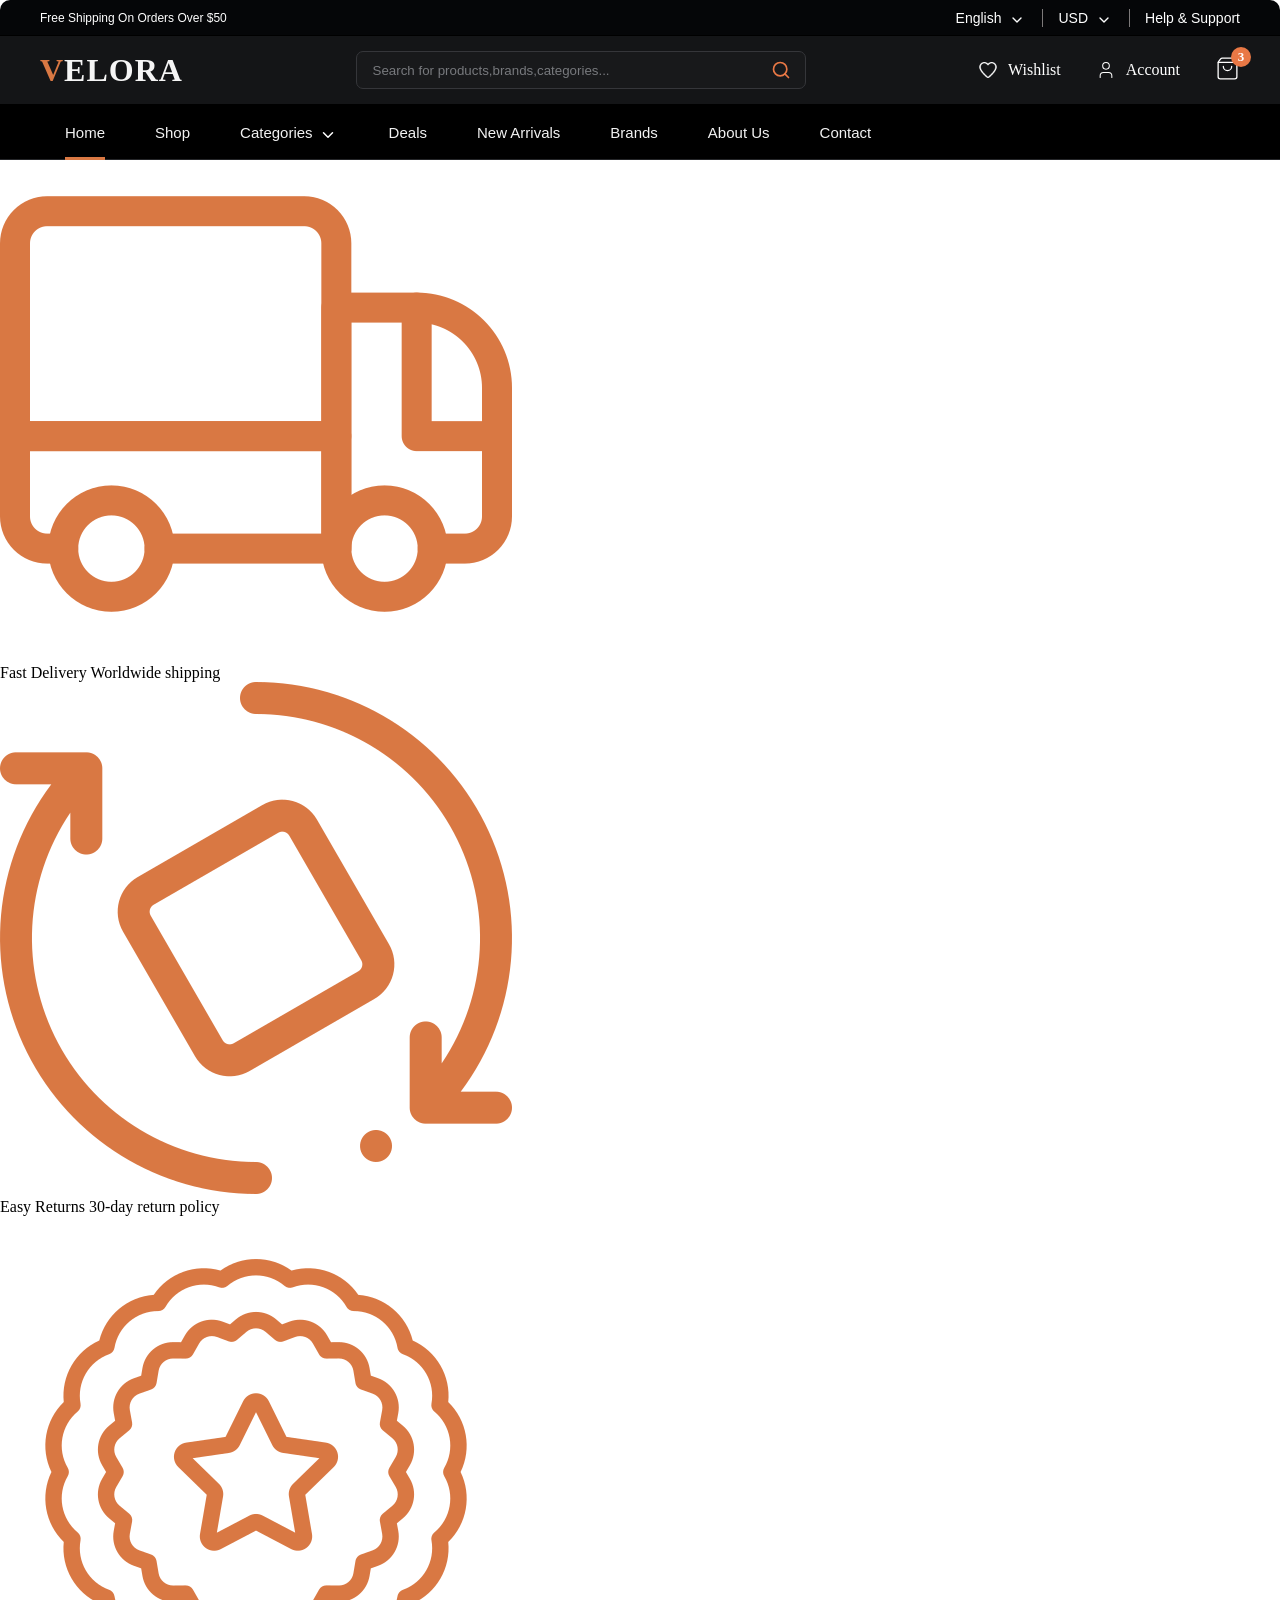
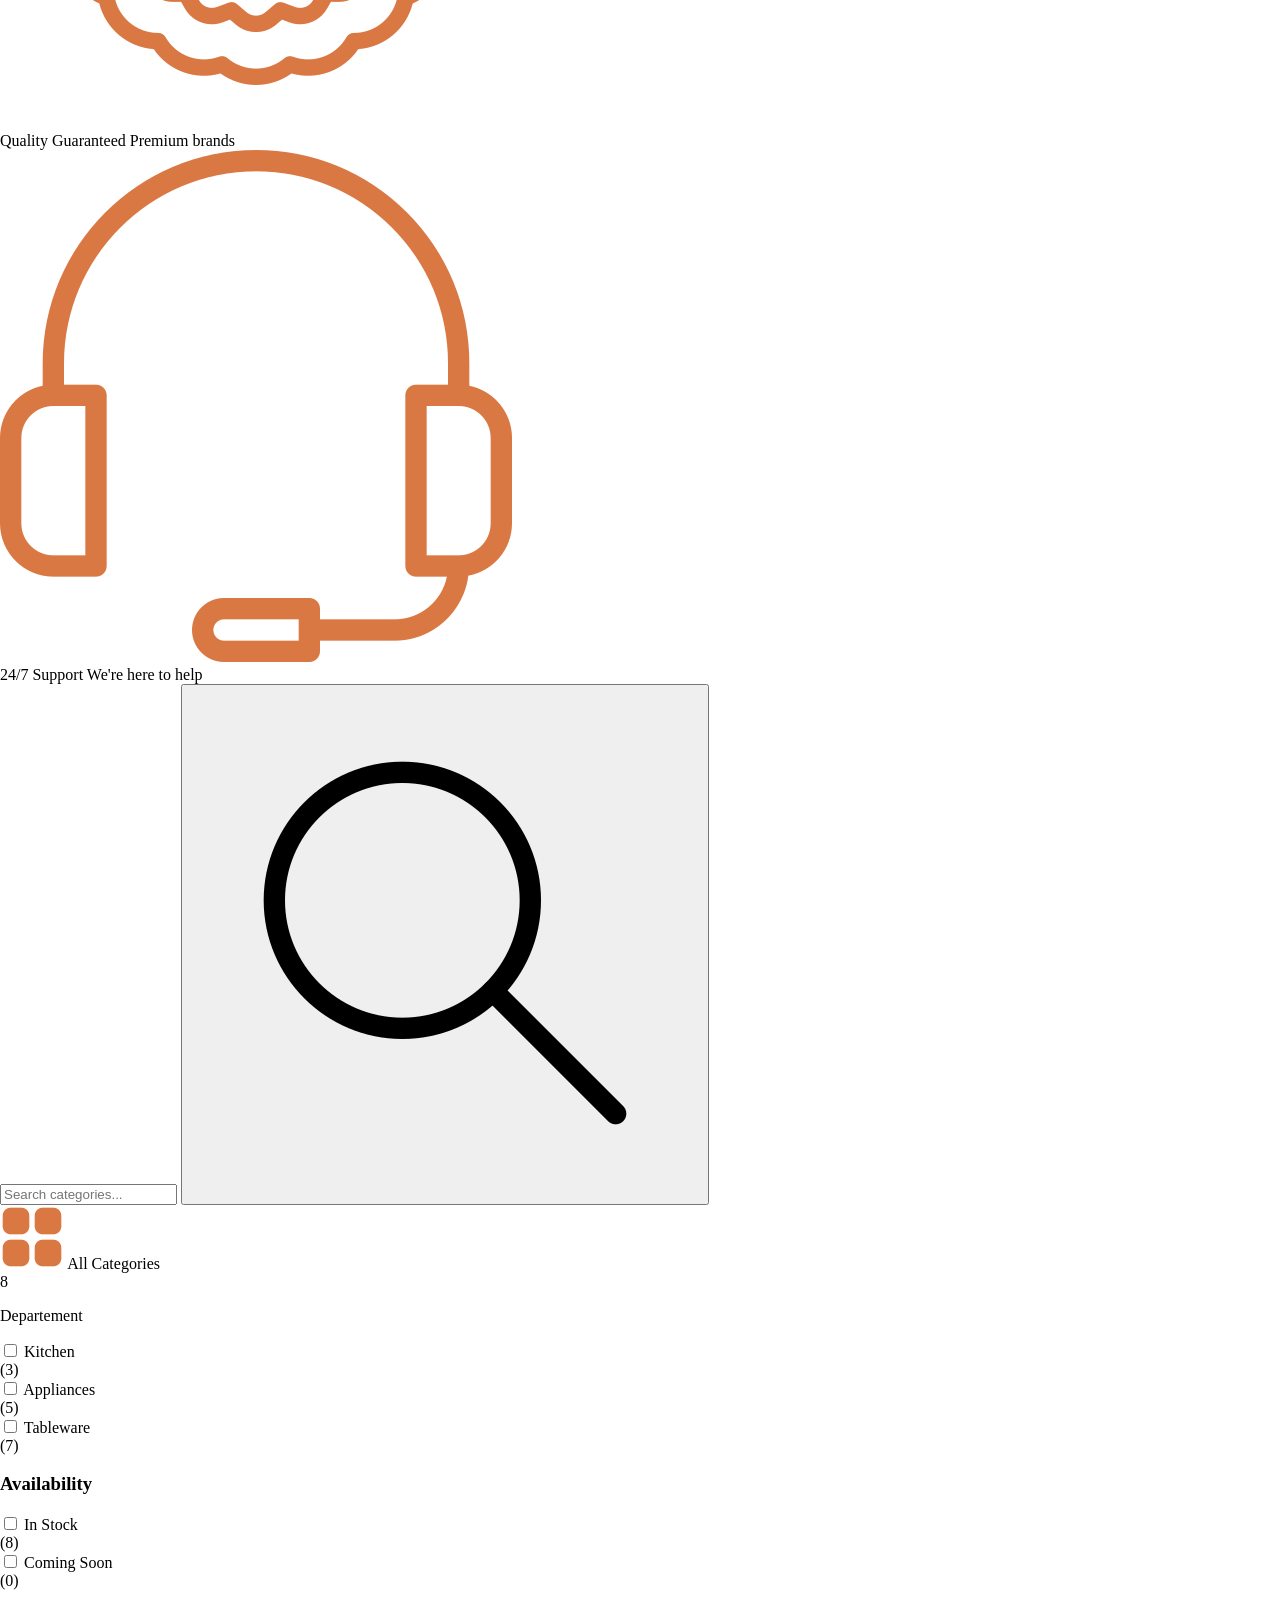
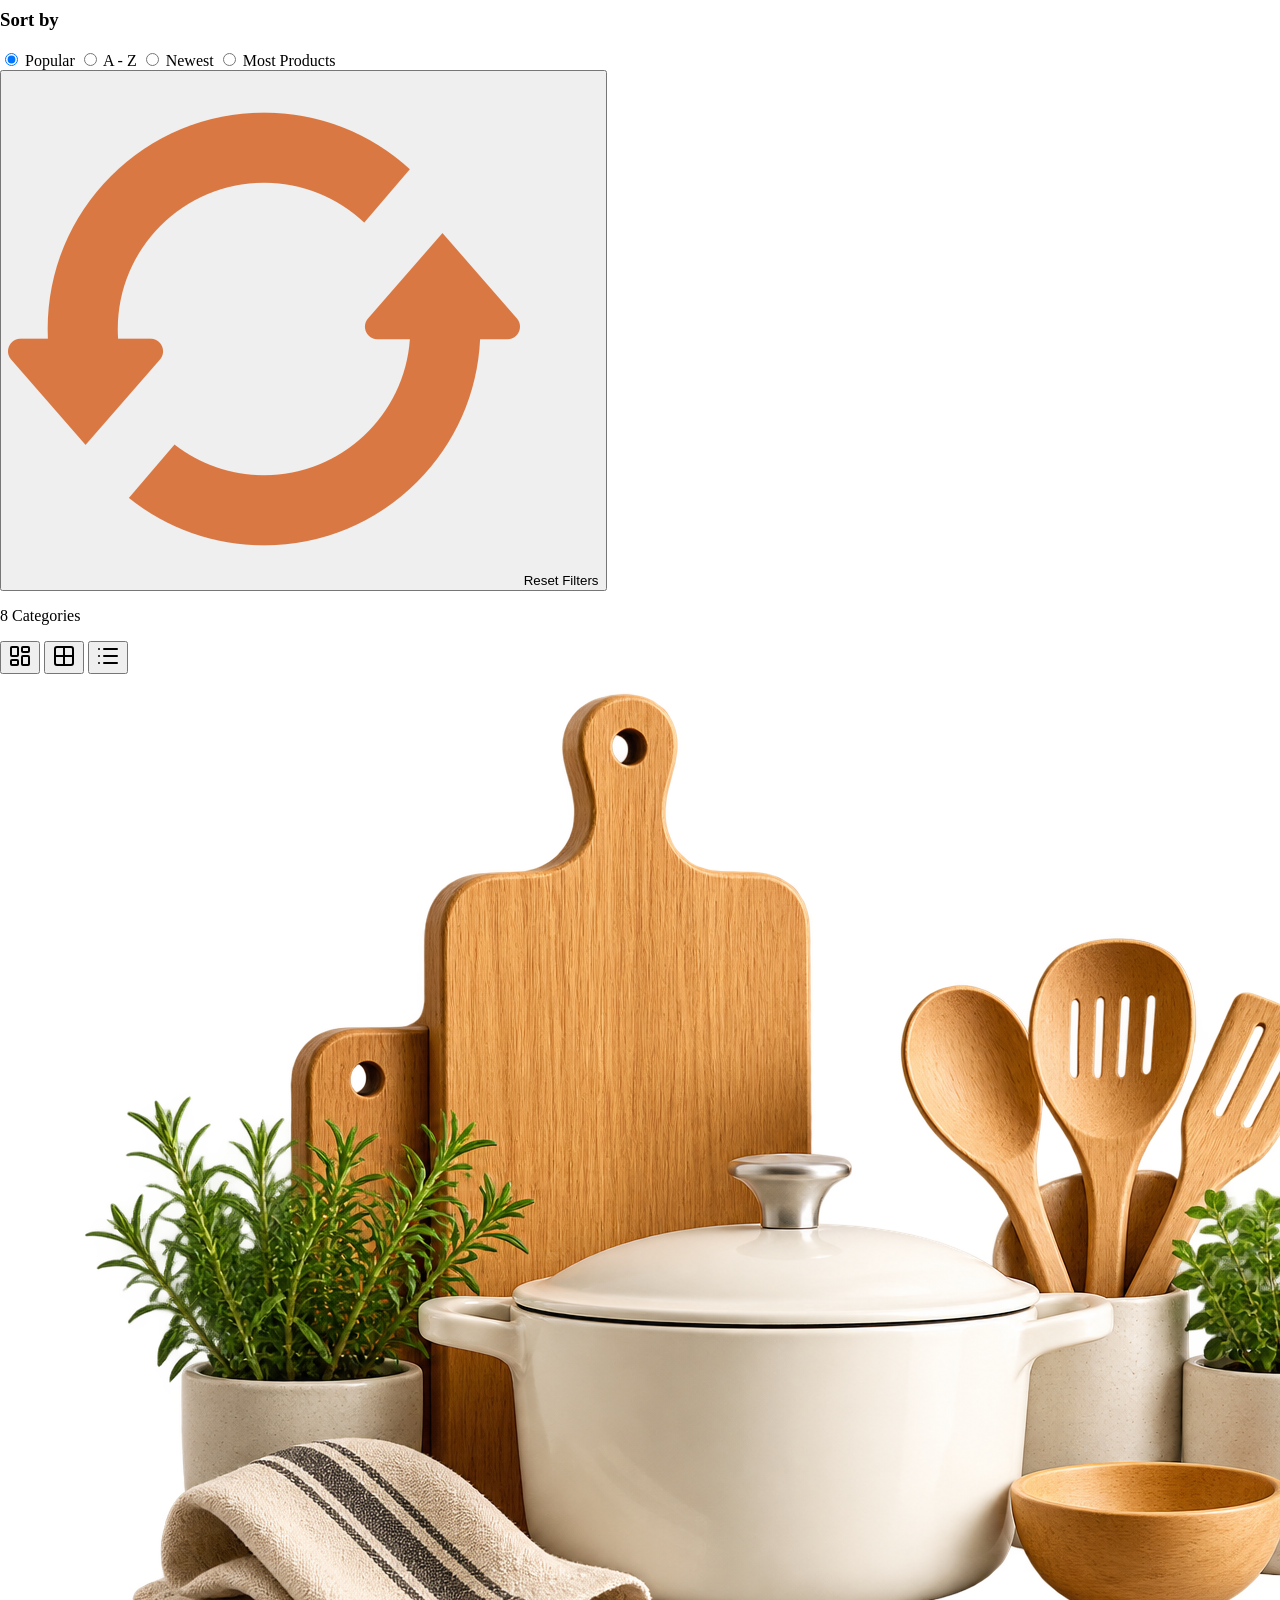
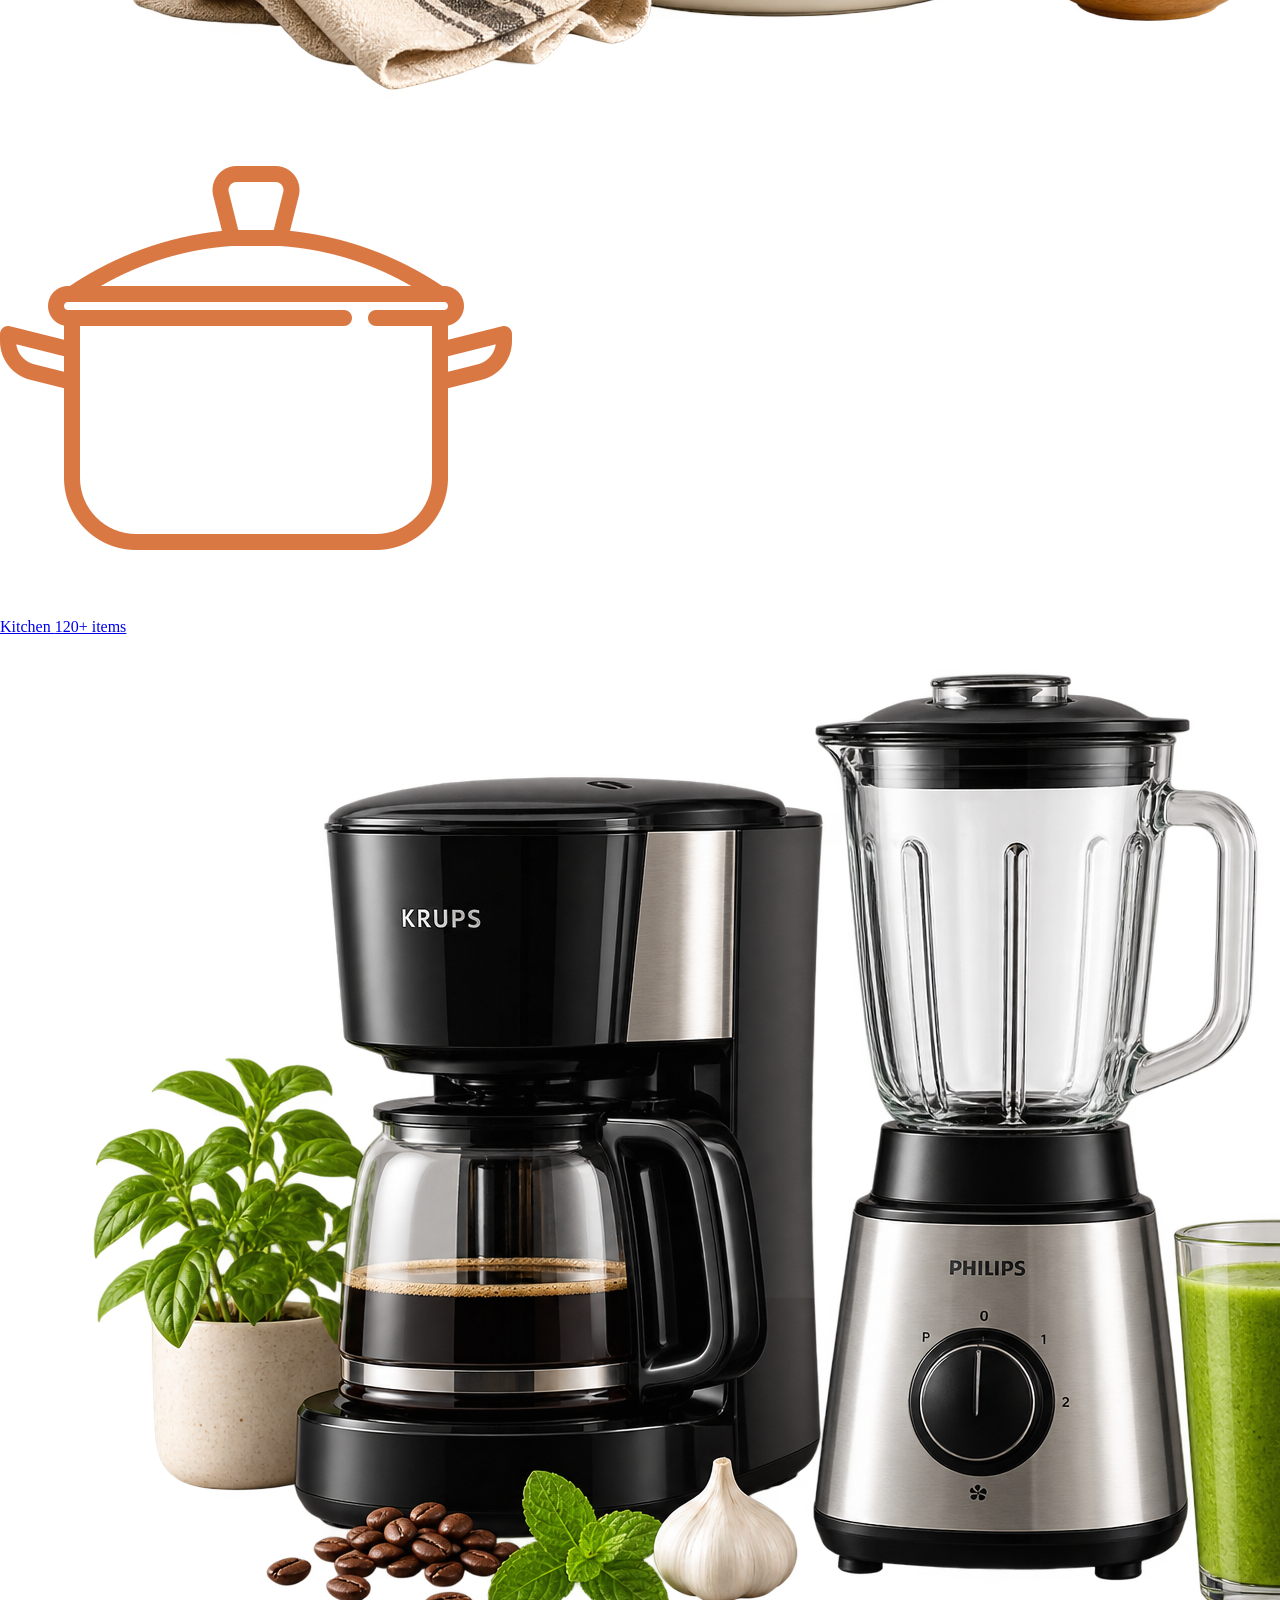
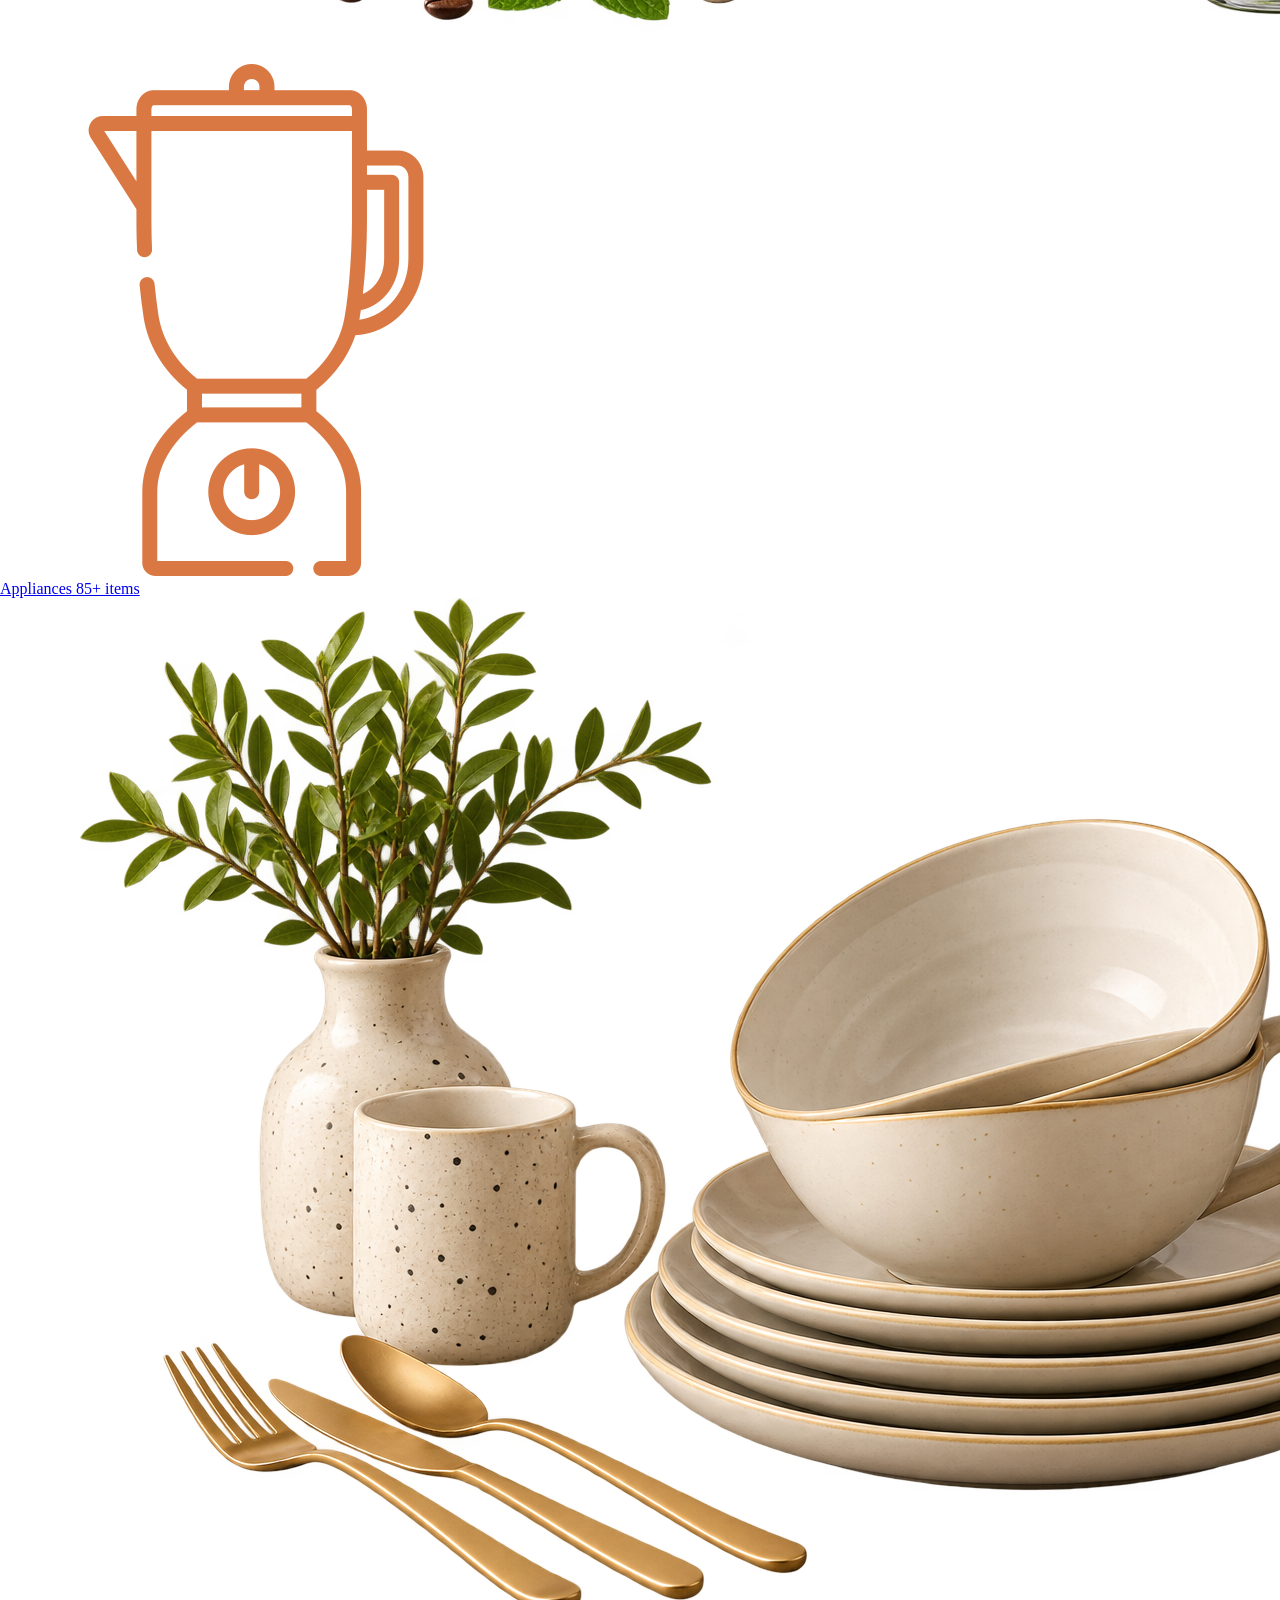
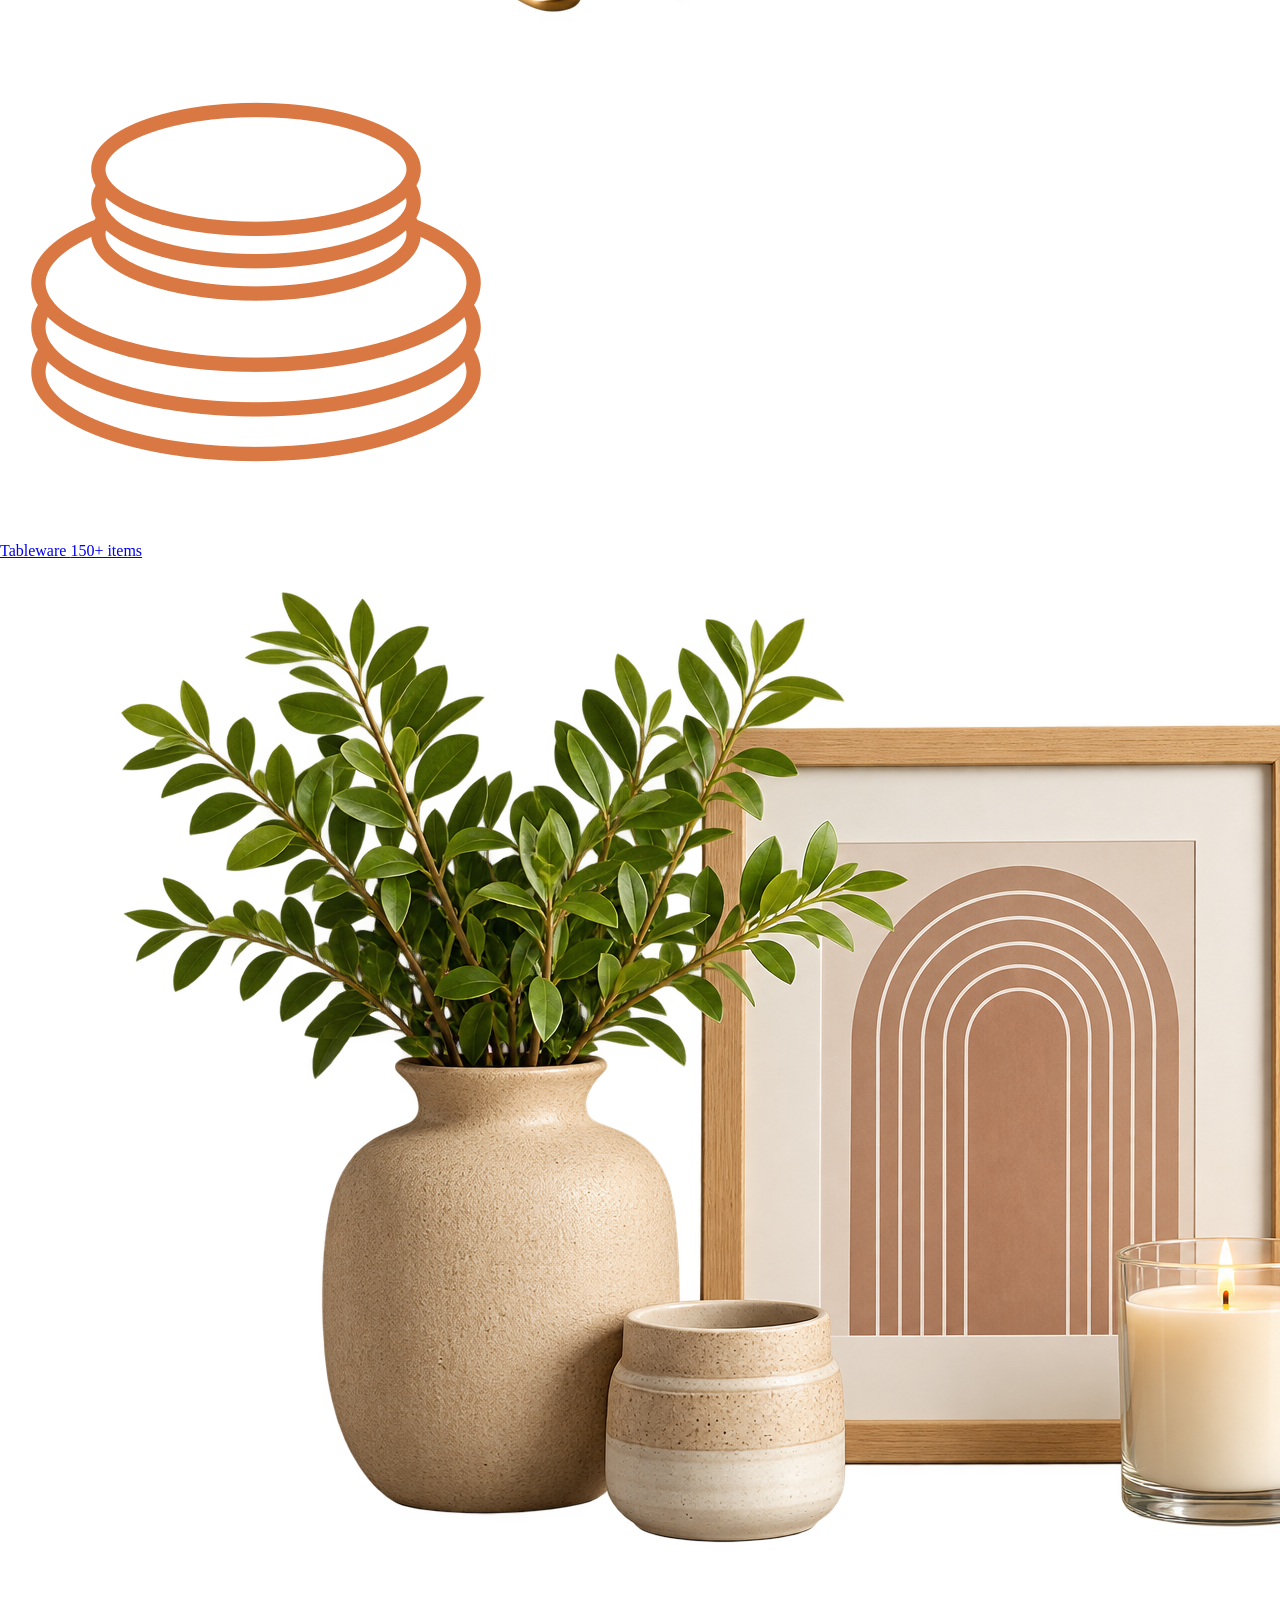
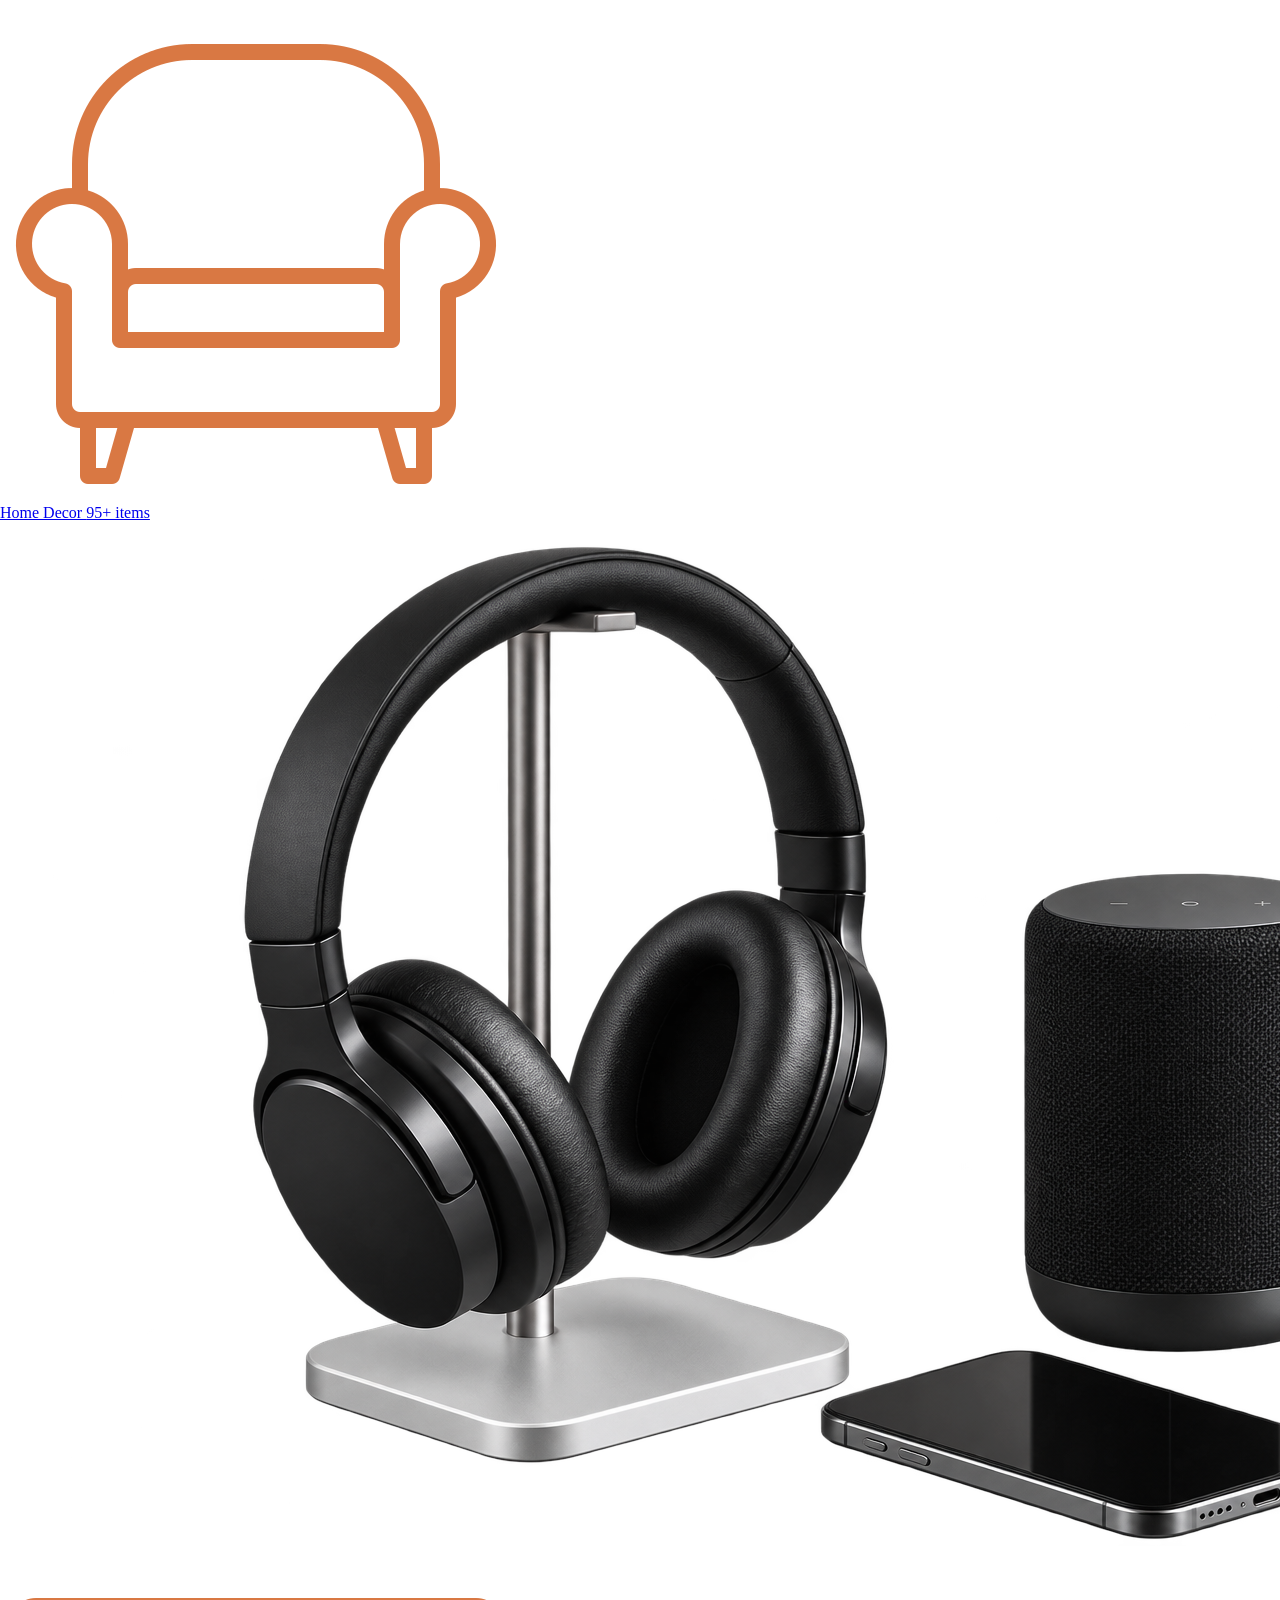
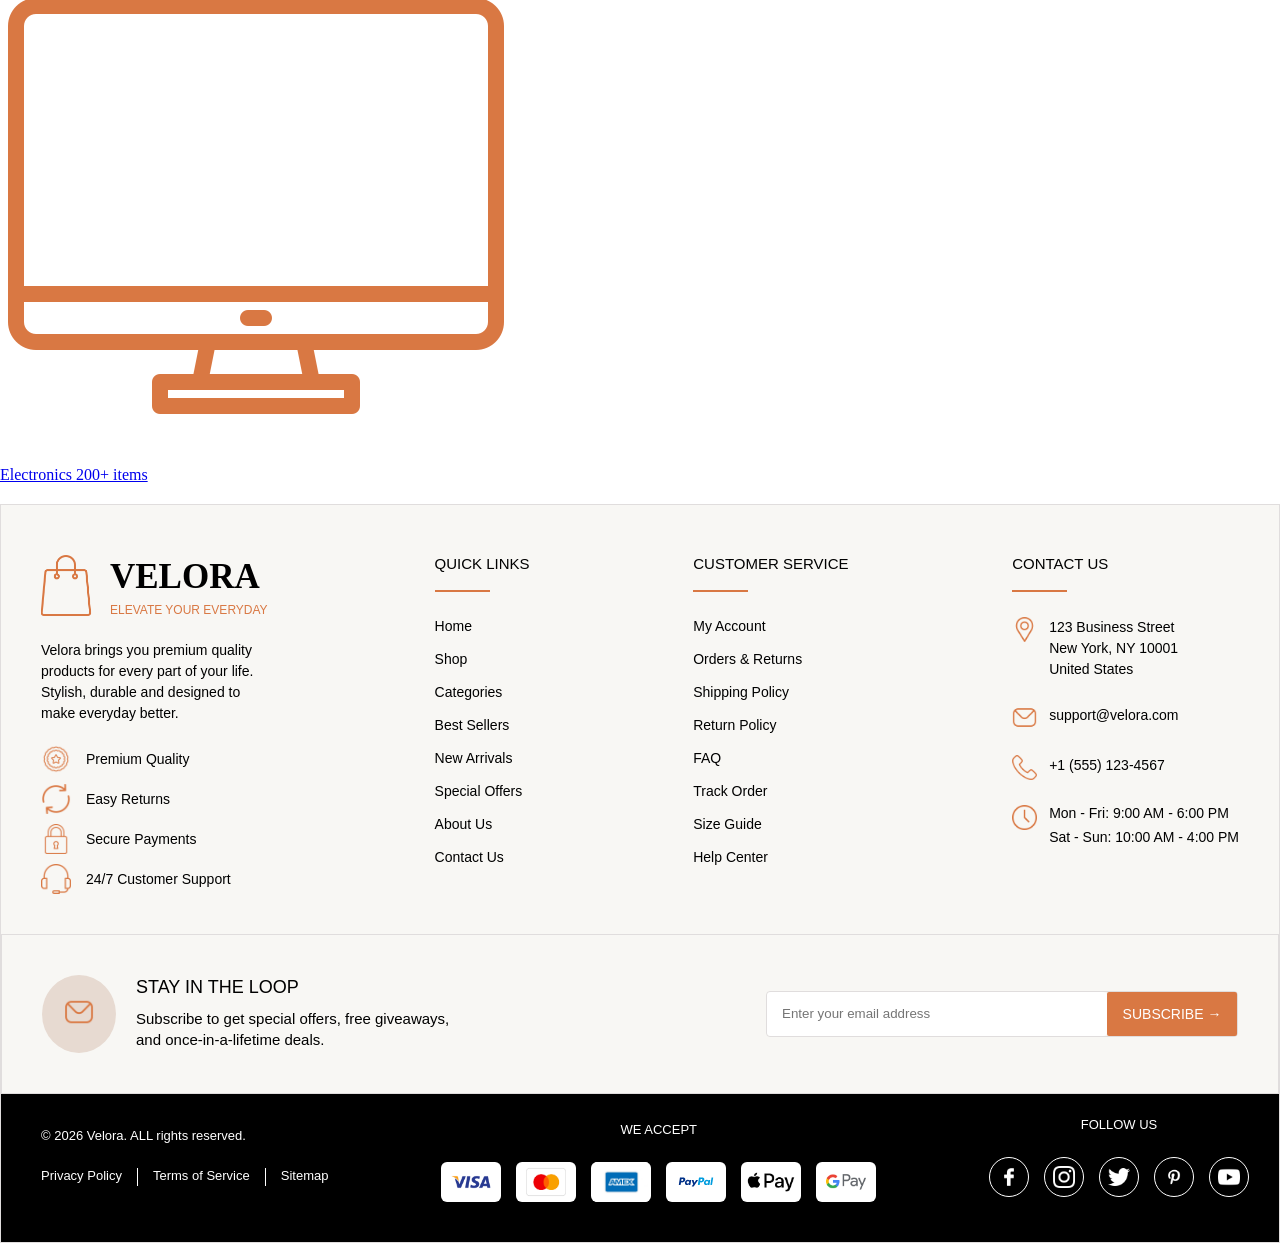
==== categories.html @ def3da14 "complete the page categories .html" ====
<!DOCTYPE html>
<html lang="en">

<head>
  <meta charset="UTF-8">
  <meta name="viewport" content="width=device-width, initial-scale=1.0">
  <meta name="description"
    content="A modern, full-stack e-commerce platform with product discovery, authentication, persistent cart, advanced search and filtering, secure checkout, responsive UI, testing, and cloud deployment.">

  <title>Velora — Full-Stack E-Commerce Platform</title>
  <link rel="stylesheet" href="styles/main.css">
  <link rel="stylesheet" href="styles/components/header.css">
  <link rel="stylesheet" href="styles/pages/categories-page/hero.css">
  <link rel="stylesheet" href="styles/pages/categories-page/categories-page.css">

  <link rel="stylesheet" href="styles/components/footer.css">

</head>

<body>

  <!-- =========================================
  ANNOUNCEMENT BAR
========================================== -->
  <div class="announcement-bar">
    <div class="bar-left">
      <p class="shipping-message">
        Free Shipping On Orders Over $50
      </p>
    </div>
    <div class="bar-right">
      <div class="bar-item language-selector">
        <span class="bar-label">
          English
        </span>
        <img src="assets/icons/chevron-down.svg" alt="" class="bar-arrow">
      </div>

      <span class="bar-separator"></span>

      <div class="bar-item currency-selector">
        <span class="bar-label">USD</span>
        <img src="assets/icons/chevron-down.svg" alt="" class="bar-arrow">
      </div>

      <span class="bar-separator"></span>

      <a href="#" class="bar-link">
        Help &amp; Support
      </a>
    </div>
  </div>

  <!-- =========================================
    HEADER
  ========================================== -->

  <header class="site-header">
    <!-- Logo -->
    <div class="header-left">
      <a href="index.html" class="site-logo">
        <span class="logo-accent">V</span>ELORA</a>
    </div>

    <!-- Search -->
    <div class="header-center">
      <form class="search-bar">
        <input type="search" class="search-input" placeholder="Search for products,brands,categories..."
          aria-label="Search products">

        <button type="submit" class="search-button" aria-label="Search">
          <img src="assets/icons/search.svg" alt="" class="search-icon">
        </button>
      </form>
    </div>

    <!-- Actions -->
    <div class="header-right">

      <!-- Wishlist -->
      <a href="#" class="header-action wishlist-action">
        <img src="assets/icons/favorite.png" alt="" class="header-action-icon">
        <span class="header-action-label">
          Wishlist
        </span>
      </a>

      <!-- Account -->
      <a href="login.html" class="header-action account-action">

        <img src="assets/icons/user.svg" alt="" class="header-action-icon">

        <span class="header-action-label">
          Account
        </span>

      </a>

      <!-- Cart -->
      <a href="cart.html" class="header-action cart-action">

        <div class="cart-icon-wrapper">

          <img src="assets/icons/shopping-bag.svg" alt="" class="header-cart-icon">

          <div class="cart-badge">
            <span class="cart-quantity">3</span>
          </div>

        </div>
        <!--
          <span class="header-action-label">
            Cart
          </span>
          -->

      </a>

    </div>

  </header>
  <!-- =========================================
    NAVIGATION
    ========================================== -->
  <nav class="main-navigation" aria-label="Main navigation">
    <ul class="navigation-list">
      <li class="navigation-item">
        <a href="index.html" class="navigation-link active">Home</a>
      </li>
      <li class="navigation-item">
        <a href="shop.html" class="navigation-link">Shop</a>
      </li>
      <li class="navigation-item">
        <a href="categories.html" class="navigation-link navigation-link-dropdown">
          Categories
          <img src="assets/icons/chevron-down.svg" alt="" class="navigation-arrow">
        </a>
      </li>
      <li class="navigation-item">
        <a href="deals.html" class="navigation-link">Deals</a>
      </li>
      <li class="navigation-item">
        <a href="new-arrivals.html" class="navigation-link">New Arrivals</a>
      </li>
      <li class="navigation-item">
        <a href="brands.html" class="navigation-link">Brands</a>
      </li>
      <li class="navigation-item">
        <a href="about.html" class="navigation-link">About Us</a>
      </li>
      <li class="navigation-item">
        <a href="contact.html" class="navigation-link">Contact
        </a>
      </li>
    </ul>
  </nav>

  <main>
    <section id="hero">
      <div class="hero-container">
        <div class="hero-content">
          <h2 class="hero-breadcrumb">Home&nbsp;&nbsp;&nbsp;>&nbsp;&nbsp;&nbsp;Categories</h2>
          <h1 class="hero-title">ALL Categories</h1>
          <p class="hero-description">Explore our wide range of categories and find exactly what you need.</p>
        </div>
        <div class="hero-highlights">

          <div class="hero-highlight">
            <img src="assets/icons/delivery-truck.png" class="hero-highlight-icon" alt="">
            <div class="hero-highlight-content">
              <span class="hero-highlight-title">Fast Delivery</span>
              <span class="hero-highlight-text">Worldwide shipping</span>
            </div>
          </div>

          <div class="hero-highlight">
            <img src="assets/icons/rotate.png" class="hero-highlight-icon" alt="">
            <div class="hero-highlight-content">
              <span class="hero-highlight-title">Easy Returns</span>
              <span class="hero-highlight-text">30-day return policy</span>
            </div>
          </div>

          <div class="hero-highlight">
            <img src="assets/icons/premium-quality.png" class="hero-highlight-icon" alt="">
            <div class="hero-highlight-content">
              <span class="hero-highlight-title">Quality Guaranteed</span>
              <span class="hero-highlight-text">Premium brands</span>
            </div>
          </div>

          <div class="hero-highlight">
            <img src="assets/icons/headset.png" class="hero-highlight-icon" alt="">
            <div class="hero-highlight-content">
              <span class="hero-highlight-title">
                24/7 Support
              </span>
              <span class="hero-highlight-text">
                We're here to help
              </span>
            </div>
          </div>
        </div>

      </div>
    </section>

    <section id="categories">
      <div class="categories-container">

        <!-- Categories Sidebar -->
        <aside class="categories-sidebar">
          <!-- Search and Department Filters -->
          <div class="sidebar-filter-group">
            <div class="sidebar-search2">
              <form class="search-bar2">
                <input type="search" class="search-input2" placeholder="Search categories..."
                  aria-label="Search categories">

                <button type="submit" class="search-button2" aria-label="Search">
                  <img src="assets/icons/search.png" alt="" class="search-icon2">
                </button>
              </form>
            </div>

            <!-- All Categories -->
            <div class="all-categories-header">
              <div class="all-categories-description">
                <img src="assets/icons/layout-grid.png" alt="" class="all-categories-icon">
                <span class="all-categories-title">
                  All Categories
                </span>
              </div>
              <span class="all-categories-count">
                8
              </span>

            </div>

            <!-- Department Filter -->
            <div class="department-filter">
              <p class="filter-title">Departement</p>
              <div class="filter-options">
                <label class="filter-option">
                  <div class="filter-option-content">
                    <input type="checkbox" name="departement" value="kitchen" class="filter-checkbox">
                    <span class="filter-option-label">
                      Kitchen
                    </span>
                  </div>
                  <span class="filter-option-count">(3)</span>
                </label>

                <label class="filter-option">
                  <div class="filter-option-content">
                    <input type="checkbox" name="departement" value="appliances" class="filter-checkbox">
                    <span class="filter-option-label">
                      Appliances
                    </span>
                  </div>
                  <span class="filter-option-count">
                    (5)
                  </span>
                </label>

                <label class="filter-option">
                  <div class="filter-option-content">
                    <input type="checkbox" name="departement" value="tableware" class="filter-checkbox">
                    <span class="filter-option-label">
                      Tableware
                    </span>
                  </div>
                  <span class="filter-option-count">
                    (7)
                  </span>
                </label>
              </div>

            </div>
          </div>
          <!-- Availability Filter -->
          <div class="availability-filter">
            <h3 class="filter-title">Availability</h3>
            <div class="filter-options">

              <label class="filter-option">
                <div class="filter-option-content">
                  <input type="checkbox" name="availability" value="in-stock" class="filter-checkbox">
                  <span class="filter-option-label">In Stock</span>
                </div>
                <span class="filter-option-count">(8)</span>
              </label>

              <label class="filter-option">
                <div class="filter-option-content">
                  <input type="checkbox" name="availability" value="coming soon" class="filter-checkbox">
                  <span class="filter-option-label">
                    Coming Soon
                  </span>
                </div>
                <span class="filter-option-count">(0)</span>
              </label>
            </div>
          </div>

          <!-- Sorting Filter -->
          <div class="sorting-filter">
            <h3 class="filter-title">Sort by</h3>
            <div class="sort-options">

              <label class="sort-option">
                <input type="radio" name="sort" value="popular" class="sort-radio" checked>
                <span class="sort-option-label">
                  Popular
                </span>
              </label>

              <label class="sort-option">
                <input type="radio" name="sort" value="newest" class="sort-radio">
                <span class="sort-option-label">A - Z</span>
              </label>

              <label class="sort-option">
                <input type="radio" name="sort" value="price-low" class="sort-radio">
                <span class="sort-option-label">
                  Newest
                </span>
              </label>

              <label class="sort-option">
                <input type="radio" name="sort" value="price-high" class="sort-radio">
                <span class="sort-option-label">
                  Most Products
                </span>
              </label>
            </div>

            <!-- Reset Filters -->
            <button type="button" class="reset-filters-button">
              <img src="assets/icons/refresh-2.png" alt="" class="reset-filters-icon">
              <span class="reset-filters-text">
                Reset Filters
              </span>

            </button>

          </div>
        </aside>

        <!-- Categories Main Content -->
        <div class="categories-content-wrapper">
          <div class="categories-toolbar">
            <p class="categories-results-count">8 Categories</p>
            <div class="categories-view-switcher">
              <button type="button" class="categories-view-button view-compact" data-view="compact"
                aria-label="Compact view" aria-pressed="false">
                <img src="assets/icons/layout-dashboard.svg" alt="" class="categories-view-icon">
              </button>
              <button type="button" class="categories-view-button view-grid is-active" data-view="grid"
                aria-label="Grid view" aria-pressed="true">
                <img src="assets/icons/grid.svg" alt="" class="categories-view-icon">
              </button>
              <button type="button" class="categories-view-button view-list" data-view="list" aria-label="List view"
                aria-pressed="false">
                <img src="assets/icons/list.svg" alt="" class="categories-view-icon">
              </button>
            </div>
          </div>
          <main class="categories-main-content">

            <a href="shop.html?category=kitchen" class="category-page-card js-category-card">
              <div class="category-page-img">
                <img src="assets/images/categories/kitchen.png" alt="Kitchen products" class="category-page-image">
              </div>
              <div class="category-page-details">
                <div class="category-page-icon-wrapper">
                  <img src="assets/icons/pot.png" alt="" class="category-page-icon">
                </div>
                <div class="category-page-info">
                  <span class="category-page-name">
                    Kitchen
                  </span>
                  <span class="category-page-count">
                    120+ items
                  </span>
                </div>
              </div>
            </a>

            <a href="shop.html?category=appliances" class="category-page-card js-category-card">
              <div class="category-page-img">
                <img src="assets/images/categories/appliances.png" alt="Appliances products"
                  class="category-page-image">
              </div>
              <div class="category-page-details">
                <div class="category-page-icon-wrapper">
                  <img src="assets/icons/mixer-blender.png" alt="" class="category-page-icon">
                </div>
                <div class="category-page-info">
                  <span class="category-page-name">
                    Appliances
                  </span>
                  <span class="category-page-count">85+ items</span>
                </div>
              </div>
            </a>

            <a href="shop.html?category=tableware" class="category-page-card js-category-card">
              <div class="category-page-img">
                <img src="assets/images/categories/tableware.png" alt="Tableware products" class="category-page-image">
              </div>
              <div class="category-page-details">
                <div class="category-page-icon-wrapper">
                  <img src="assets/icons/tableware-set.png" alt="" class="category-page-icon">
                </div>
                <div class="category-page-info">
                  <span class="category-page-name">
                    Tableware
                  </span>
                  <span class="category-page-count">150+ items</span>
                </div>
              </div>
            </a>

            <a href="shop.html?category=home-decor" class="category-page-card js-category-card">
              <div class="category-page-img">
                <img src="assets/images/categories/home decor.png" alt="Home Decor products"
                  class="category-page-image">
              </div>
              <div class="category-page-details">
                <div class="category-page-icon-wrapper">
                  <img src="assets/icons/armchair.png" alt="" class="category-page-icon">
                </div>
                <div class="category-page-info">
                  <span class="category-page-name">
                    Home Decor
                  </span>
                  <span class="category-page-count">95+ items</span>
                </div>
              </div>
            </a>

            <a href="shop.html?category=electronics" class="category-page-card js-category-card">
              <div class="category-page-img">
                <img src="assets/images/categories/electronics.png" alt="Electronics products"
                  class="category-page-image">
              </div>
              <div class="category-page-details">
                <div class="category-page-icon-wrapper">
                  <img src="assets/icons/monitor.png" alt="" class="category-page-icon">
                </div>
                <div class="category-page-info">
                  <span class="category-page-name">
                    Electronics
                  </span>
                  <span class="category-page-count">200+ items</span>
                </div>
              </div>
            </a>
          </main>
        </div>

      </div>


    </section>
  </main>

  <footer id="site-footer">
    <div class="footer-container">
      <div class="footer-main">

        <div class="footer-brand">
          <div class="brand-header">
            <img src="assets/icons/shopping-bag.png" alt="" class="brand-icon">
            <div class="brand-info">
              <a href="index.html" class="brand-logo">VELORA</a>
              <span class="brand-tagline">ELEVATE YOUR EVERYDAY</span>
            </div>
          </div>
          <p class="brand-description">
            Velora brings you premium quality products for every part of your life. Stylish, durable and designed to
            make everyday better.
          </p>
          <div class="footer-benefits">
            <div class="footer-benefit">
              <img src="assets/icons/premium-quality.png" alt="" class="footer-benefit-icon">
              <span class="footer-benefit-name">Premium Quality</span>
            </div>
            <div class="footer-benefit">
              <img src="assets/icons/refresh.png" alt="" class="footer-benefit-icon">
              <span class="footer-benefit-name">Easy Returns</span>
            </div>
            <div class="footer-benefit">
              <img src="assets/icons/unlock.png" alt="" class="footer-benefit-icon">
              <span class="footer-benefit-name">Secure Payments</span>
            </div>
            <div class="footer-benefit">
              <img src="assets/icons/headset.png" alt="" class="footer-benefit-icon">
              <span class="footer-benefit-name">24/7 Customer Support</span>
            </div>
          </div>

        </div>

        <div class="quick-links">
          <h3 class="footer-column-title">QUICK LINKS</h3>
          <ul class="footer-link-list">

            <li class="footer-link-item">
              <a href="index.html" class="footer-link">Home</a>
            </li>

            <li class="footer-link-item">
              <a href="shop.html" class="footer-link">Shop</a>
            </li>

            <li class="footer-link-item">
              <a href="" class="footer-link">Categories</a>
            </li>

            <li class="footer-link-item">
              <a href="" class="footer-link">Best Sellers</a>
            </li>

            <li class="footer-link-item">
              <a href="" class="footer-link">New Arrivals</a>
            </li>

            <li class="footer-link-item">
              <a href="" class="footer-link">Special Offers</a>
            </li>

            <li class="footer-link-item">
              <a href="" class="footer-link">About Us</a>
            </li>

            <li class="footer-link-item">
              <a href="" class="footer-link">Contact Us</a>
            </li>
          </ul>
        </div>

        <div class="customer-links">
          <h3 class="footer-column-title">CUSTOMER SERVICE</h3>
          <ul class="footer-link-list">
            <li class="footer-link-item">
              <a href="" class="footer-link">My Account</a>
            </li>
            <li class="footer-link-item">
              <a href="" class="footer-link">Orders & Returns</a>
            </li>
            <li class="footer-link-item">
              <a href="" class="footer-link">Shipping Policy</a>
            </li>
            <li class="footer-link-item">
              <a href="" class="footer-link">
                Return Policy
              </a>
            </li>
            <li class="footer-link-item">
              <a href="" class="footer-link">FAQ</a>
            </li>
            <li class="footer-link-item">
              <a href="" class="footer-link">Track Order</a>
            </li>
            <li class="footer-link-item">
              <a href="" class="footer-link">Size Guide</a>
            </li>
            <li class="footer-link-item">
              <a href="" class="footer-link">Help Center</a>
            </li>
          </ul>

        </div>

        <div class="footer-contact">

          <h3 class="footer-column-title">CONTACT US</h3>

          <div class="contact-item">
            <img src="assets/icons/placeholder.png" alt="Location" class=" contact-icon">
            <span class="contact-content">123 Business Street New York, NY 10001 United States</span>
          </div>

          <div class="contact-item">
            <img src="assets/icons/mail.png" alt="Email" class="contact-icon">
            <span class="contact-content">support@velora.com</span>
          </div>

          <div class="contact-item">
            <img src="assets/icons/telephone.png" alt="Phone" class="contact-icon">
            <span class="contact-content">+1 (555) 123-4567</span>
          </div>

          <div class="contact-item">
            <img src="assets/icons/clock.png" alt="Business hours" class="contact-icon">
            <div class="contact-hours">
              <span class="weekday-hours">
                Mon - Fri: 9:00 AM - 6:00 PM
              </span>
              <span class="weekend-hours">
                Sat - Sun: 10:00 AM - 4:00 PM
              </span>
            </div>

          </div>
        </div>

      </div>

      <div class="footer-newsletter">
        <div class="newsletter-content">
          <div class="newsletter-icon-wrapper">
            <img src="assets/icons/mail.png" alt="" class="newsletter-icon">
          </div>
          <div class="newsletter-text">
            <h3 class="newsletter-title">
              STAY IN THE LOOP
            </h3>
            <p class="newsletter-description">
              Subscribe to get special offers, free giveaways, and once-in-a-lifetime deals.
            </p>
          </div>
        </div>
        <div class="newsletter-form">
          <form class="email-bar">
            <input type="email" class="email-input" placeholder="Enter your email address" aria-label="email">

            <button type="submit" class="subscribe-button" aria-label="Subscribe">
              SUBSCRIBE →
            </button>
          </form>
        </div>
      </div>

      <div class="footer-bottom">

        <div class="footer-legal">
          <div class="copyright">
            © 2026 Velora. ALL rights reserved.
          </div>
          <div class="footer-legal-links">
            <a href="" class="footer-legal-link">
              Privacy Policy</a>
            <span class="link-separator"></span>
            <a href="" class="footer-legal-link">
              Terms of Service</a>
            <span class="link-separator"></span>
            <a href="" class="footer-legal-link">
              Sitemap
            </a>
          </div>
        </div>

        <div class="footer-payments">
          <h3 class="footer-payment-title">
            WE ACCEPT
          </h3>
          <div class="payment-methods">

            <img src="assets/logo/payment-method-logos/Visa.png" alt="Visa" class="payment-icon">

            <img src="assets/logo/payment-method-logos/Mastercard.png" alt="Mastercard" class="payment-icon">


            <img src="assets/logo/payment-method-logos/American-Express.jpg" alt="American Express"
              class="payment-icon">

            <img src="assets/logo/payment-method-logos/PayPal.svg" alt="PayPal" class="payment-icon">

            <img src="assets/logo/payment-method-logos/Apple-Pay.png" alt="Apple Pay" class="payment-icon">

            <img src="assets/logo/payment-method-logos/Google-Pay.webp" alt="Google Pay" class="payment-icon">
          </div>
        </div>


        <div class="footer-social">
          <h3 class="footer-social-title">
            FOLLOW US
          </h3>
          <div class="social-links">
            <a href="" class="social-link">
              <img src="assets/icons/facebook.png" alt="Facebook" class="social-icon">
            </a>
            <a href="" class="social-link">
              <img src="assets/icons/instagram.png" alt="Instagram" class="social-icon">
            </a>
            <a href="" class="social-link">
              <img src="assets/icons/twitter.png" alt="Twitter" class="social-icon">
            </a>
            <a href="" class="social-link">
              <img src="assets/icons/pinterest.png" alt="Pinterest" class="social-icon">
            </a>
            <a href="" class="social-link">
              <img src="assets/icons/youtube.png" alt="YouTube" class="social-icon">
            </a>
          </div>
        </div>

      </div>

    </div>

  </footer>

</body>

</html>
---- styles/main.css ----
/* Supprime les marges et paddings par défaut */
*,
*::before,
*::after {
  box-sizing: border-box;
}

/* Empêche le défilement horizontal */

html,
body {
  overflow-x: hidden;
  min-height: 100%;
  margin: 0;
}

body {
  min-height: 100vh;
  display: flex;
  flex-direction: column;
}

main {
  flex: 1;
}

footer {
  margin-top: auto;
}
---- styles/components/header.css ----
/* =========================================================
   ANNOUNCEMENT BAR
   ========================================================= */
.announcement-bar {
  position: fixed;
  top: 0;
  left: 0;
  right: 0;
  width: 100%;
  height: 35px;
  background-color: #050608;
  display: flex;
  align-items: center;
  justify-content: space-between;
  padding: 0 40px;
  box-sizing: border-box;
  border-top-left-radius: 10px;
  border-top-right-radius: 10px;
  z-index: 11;
}

/* -------------------------
   Left side
   ------------------------- */
.bar-left {
  padding-left: 0px;
}

.shipping-message {
  font-size: 12px;
  font-family: "Inter",
    sans-serif;
  font-weight: 100;
  color: white;
}


/* -------------------------
   Right side
   ------------------------- */

.bar-right {
  display: flex;
  align-items: center;
  gap: 15px;
}

/* -------------------------
   Language / Currency items
   ------------------------- */

.bar-item {
  display: flex;
  align-items: center;
  justify-content: center;
  gap: 6px;
  cursor: pointer;
}

.bar-label {
  font-size: 14px;
  font-family: "Inter",
    sans-serif;
  font-weight: 100;
  color: white;
}

/* -------------------------
   Dropdown arrow
   ------------------------- */

.bar-arrow {
  height: 20px;
  width: 20px;
  padding-top: 4px;
}

/* -------------------------
   Separators
   ------------------------- */

.bar-separator {
  height: 18px;
  width: 1px;
  background-color: rgb(124, 121, 121);
}

/* -------------------------
   Help & Support
   ------------------------- */

.bar-link {
  font-size: 14px;
  font-family: "Inter",
    sans-serif;
  font-weight: 100;
  color: white;
  text-decoration: none;
  cursor: pointer;
}

/* =========================================================
   MAIN HEADER
   ========================================================= */

.site-header {

  position: fixed;
  top: 35px;
  left: 0;
  right: 0;
  width: 100%;
  display: flex;
  align-items: center;
  justify-content: space-between;
  background-color: #141517;
  height: 70px;
  padding: 0 40px;
  box-sizing: border-box;
  border-top: 1px solid black;
  border-bottom: 1px solid black;
  z-index: 11;
}


/* -------------------------
   Logo container
   ------------------------- */

.header-left {
  padding-left: 0px;
}

/* -------------------------
   Velora logo
   ------------------------- */

.site-logo {
  font-family: "Playfair Display", Georgia, serif;
  font-size: 32px;
  font-weight: 600;
  color: #F5F5F5;
  text-decoration: none;
  letter-spacing: 1px;
  cursor: pointer;
}

/* Accent color used for V */
.logo-accent {
  color: #D97843;
}


/* =========================================================
   SEARCH BAR
   ========================================================= */
.header-center {
  /* Search bar container */
}

.search-bar {
  display: flex;
  align-items: center;
  width: 450px;
  height: 38px;
  background-color: #18191B;
  border: 1px solid #35363A;
  border-radius: 7px;
  overflow: hidden;
}

/* -------------------------
   Search input
   ------------------------- */

.search-input {
  flex: 1;
  border: none;
  outline: none;
  padding: 0px 16px;
  color: #F5F5F5;
  background: transparent;
}

.search-input::placeholder {
  color: #77797D;
}

/* -------------------------
   Search button
   ------------------------- */

.search-button {
  width: 48px;
  height: 30px;
  display: flex;
  align-items: center;
  justify-content: center;
  border: none;
  background: transparent;
  cursor: pointer;
}

/* -------------------------
   Search icon
   ------------------------- */

.search-icon {
  width: 20px;
  height: 20px;

}

/* =========================================================
   HEADER ACTIONS
   ========================================================= */
.header-right {
  display: flex;
  align-items: center;
  gap: 35px;
  padding-right: 0px;

}

/* -------------------------
   Individual action
   ------------------------- */
.header-action {
  display: flex;
  gap: 10px;
  align-items: center;
  justify-content: center;
  text-decoration: none;
  position: relative;
  cursor: pointer;
}

/* -------------------------
   Action icons
   ------------------------- */
.header-action-icon {
  height: 20px;
  width: 20px;
}

.header-cart-icon {
  height: 25px;
  width: 25px;
}

/* -------------------------
   Cart badge
   ------------------------- */

.cart-badge {
  display: flex;
  align-items: center;
  justify-content: center;
  min-width: 20px;
  height: 20px;
  position: absolute;
  bottom: 18px;
  left: 16px;
  background-color: #E97845;
  border: none;
  border-radius: 50%;
}

/* -------------------------
   Cart quantity
   ------------------------- */
.cart-quantity {
  color: #FFFFFF;
  font-size: 13px;
  font-weight: 700;
}

/* -------------------------
   Action labels
   ------------------------- */
.header-action-label {
  color: white;
}

/* =========================================================
   MAIN NAVIGATION
   ========================================================= */

.main-navigation {
  position: fixed;
  top: 105px;
  left: 0;
  right: 0;
  width: 100%;
  background-color: #000000;
  height: 55px;
  border-bottom: 1px solid #252629;
  z-index: 11;
}

/* -------------------------
   Navigation list
   ------------------------- */
.navigation-list {
  display: flex;
  margin: 0;
  padding: 0 65px;
  gap: 50px;
  align-items: center;
  list-style: none;

}

.navigation-item {
  display: flex;
  align-items: center;
  justify-content: center;
  cursor: pointer;
}

.navigation-link {
  font-family: "Inter",
    sans-serif;
  font-size: 15px;
  font-weight: 500;
  position: relative;
  display: flex;
  align-items: center;
  gap: 4px;
  height: 55px;
  color: #F2F2F2;
  text-decoration: none;
  transition: color 0.25s ease;
}

/* -------------------------
   Navigation hover
   ------------------------- */

.navigation-link:hover {
  color: #D97843;
}

/* -------------------------
   Active navigation link
   ------------------------- */

.navigation-link.active::after {
  content: "";
  position: absolute;
  bottom: 0;
  left: 0;
  width: 100%;
  height: 3px;
  background-color: #D97843;
}

/* -------------------------
   Navigation dropdown arrow
   ------------------------- */
.navigation-arrow {
  padding-top: 4px;
  height: 22px;
  width: 22px;
}
---- styles/components/footer.css ----
#site-footer {
  width: 100%;
  margin-top: 20px;
  background-color: #F8F7F4;

}

.footer-container {
  display: flex;
  flex-direction: column;
  border: 1px solid rgb(224, 221, 221);

}

.footer-main {
  display: flex;
  column-gap: 20px;
  justify-content: space-between;
  padding: 50px 40px 40px 40px;

}

.footer-brand {
  display: flex;
  flex-direction: column;
  row-gap: 20px;

}

.brand-header {
  display: flex;
  gap: 4px;

}


.brand-icon {
  margin: 0;
  display: flex;
  align-items: center;
  justify-content: center;
  width: 65px;
  height: 65px;
  object-fit: contain;

}

.brand-info {

  display: flex;

  flex-direction: column;

  row-gap: 6px;

  justify-content: center;

}

.brand-logo {

  text-decoration: none;
  font-family: "Playfair Display", Georgia, serif;
  font-size: 35px;
  font-weight: 700;
  color: black;

}

.brand-tagline {

  font-family: "Inter", sans-serif;
  font-size: 12px;
  font-weight: 300;
  color: #D97843;

}

.brand-description {

  margin: 0;
  width: 230px;
  font-family: "Inter", sans-serif;
  font-size: 14px;
  font-weight: 400;
  line-height: 1.5;

}

.footer-benefits {

  display: flex;

  flex-direction: column;

  row-gap: 10px;

  justify-content: start;

}

.footer-benefit {

  display: flex;
  align-items: center;
  gap: 15px;

}

.footer-benefit-icon {
  height: 30px;
  width: 30px;
  object-fit: contain;

}

.footer-benefit-name {
  display: flex;
  align-items: center;
  font-family: "Inter", sans-serif;
  font-size: 14px;
  font-weight: 400;

}

.quick-links,

.customer-links {

  display: flex;
  flex-direction: column;
  row-gap: 25px;

}

.footer-column-title {

  margin: 0;
  position: relative;
  padding-bottom: 20px;
  font-family: "Inter", sans-serif;
  font-size: 15px;
  font-weight: 500;

}

.footer-column-title::after {

  content: "";
  position: absolute;
  left: 0;
  bottom: 0;
  width: 55px;
  height: 2px;
  background-color: #D97843;

}



.footer-link-list {

  margin: 0;
  padding: 0;
  display: flex;
  flex-direction: column;
  row-gap: 15px;
  justify-content: flex-start;

}

.footer-link-item {

  list-style: none;

}

.footer-link {

  text-decoration: none;
  font-family: "Inter", sans-serif;
  font-size: 14px;
  font-weight: 400;
  color: black;
  transition: color 0.3s ease;

}

.footer-link:hover {
  color: #D97843;
}


.footer-contact {

  display: flex;
  flex-direction: column;
  row-gap: 25px;

}

.contact-items {

  display: flex;
  flex-direction: column;
  row-gap: 30px;

}

.contact-item {

  display: flex;
  align-items: flex-start;
  gap: 12px;

}

.contact-icon {

  height: 25px;
  width: 25px;

}

.contact-content {

  font-family: "Inter", sans-serif;
  font-size: 14px;
  font-weight: 400;
  line-height: 1.5;
  width: 150px;

}

.contact-hours {

  display: flex;
  flex-direction: column;
  row-gap: 8px;

}

.weekday-hours,

.weekend-hours {

  font-family: "Inter", sans-serif;
  font-size: 14px;
  font-weight: 400;

}

.footer-newsletter {

  border: 1px solid rgb(224, 221, 221);
  display: flex;
  justify-content: space-between;
  align-items: center;
  padding: 40px;

}

.newsletter-content {

  display: flex;
  align-items: center;
  justify-content: center;
  gap: 20px;

}

.newsletter-icon-wrapper {

  border-radius: 50%;
  background-color: #e7dad1;
  padding: 22px;

}

.newsletter-icon {

  height: 30px;
  width: 30px;
  object-fit: contain;

}



.newsletter-text {

  display: flex;
  flex-direction: column;
  row-gap: 10px;

}


.newsletter-title {

  margin: 0;
  font-family: "Inter", sans-serif;
  font-size: 18px;
  font-weight: 500;

}


.newsletter-description {

  margin: 0;
  width: 320px;
  font-family: "Inter", sans-serif;
  font-size: 15px;
  font-weight: 300;
  line-height: 1.4;

}



.email-bar {

  display: flex;
  border: 1px solid rgb(224, 221, 221);
  border-radius: 4px;

}

.email-input {

  display: flex;
  width: 340px;
  height: 44px;
  padding-left: 15px;
  border-radius: 4px;
  border: none;
}

.email-input:focus {
  outline: none;
}

.subscribe-button {

  display: flex;
  align-items: center;
  justify-content: center;
  font-family: "Inter", sans-serif;
  font-size: 14px;
  font-weight: 500;
  width: 130px;
  height: 44px;
  border-radius: 2px;
  border: none;
  background-color: #D97843;
  color: white;
  cursor: pointer;
  transition: background-color 0.3s ease;

}

.subscribe-button:hover {

  background-color: #de5f20;

}

.footer-bottom {

  background-color: black;
  padding: 18px 30px 40px 40px;
  display: flex;
  align-items: center;
  justify-content: space-between;
  gap: 10px;

}

.footer-legal {

  display: flex;
  flex-direction: column;
  row-gap: 25px;

}

.copyright {

  color: white;
  font-family: "Inter", sans-serif;
  font-size: 13px;
  font-weight: 400;

}

.footer-legal-links {

  display: flex;
  gap: 15px;

}

.footer-legal-link {

  color: white;
  text-decoration: none;
  font-family: "Inter", sans-serif;
  font-size: 13px;
  font-weight: 400;
  transition: color 0.3s ease;

}

.footer-legal-link:hover {
  color: #D97843;
}

.link-separator {

  height: 18px;
  width: 1px;
  background-color: white;

}

.footer-payments {

  display: flex;
  flex-direction: column;
  row-gap: 25px;

}

.footer-payment-title {
  padding-top: 10px;
}

.payment-methods {

  display: flex;
  align-items: center;
  gap: 15px;

}



.payment-icon {
  height: 40px;
  width: 60px;
  object-fit: contain;
  background-color: white;
  border-radius: 6px;
}



.footer-social {

  display: flex;
  flex-direction: column;
  row-gap: 25px;

}

.footer-social-title,
.footer-payment-title {
  display: flex;
  align-items: center;
  justify-content: center;
  margin: 0;
  font-family: "Inter", sans-serif;
  font-size: 13px;
  font-weight: 400;
  color: white;

}

.social-links {

  display: flex;
  gap: 15px;

}

.social-link {

  display: flex;
  align-items: center;
  justify-content: center;
  height: 40px;
  width: 40px;
  cursor: pointer;
  border: 1px solid white;
  border-radius: 50%;
  transition: transform 0.3s ease;

}

.social-link:hover {
  transform: translateY(-3px);
}

.social-icon {

  height: 22px;
  width: 22px;

}
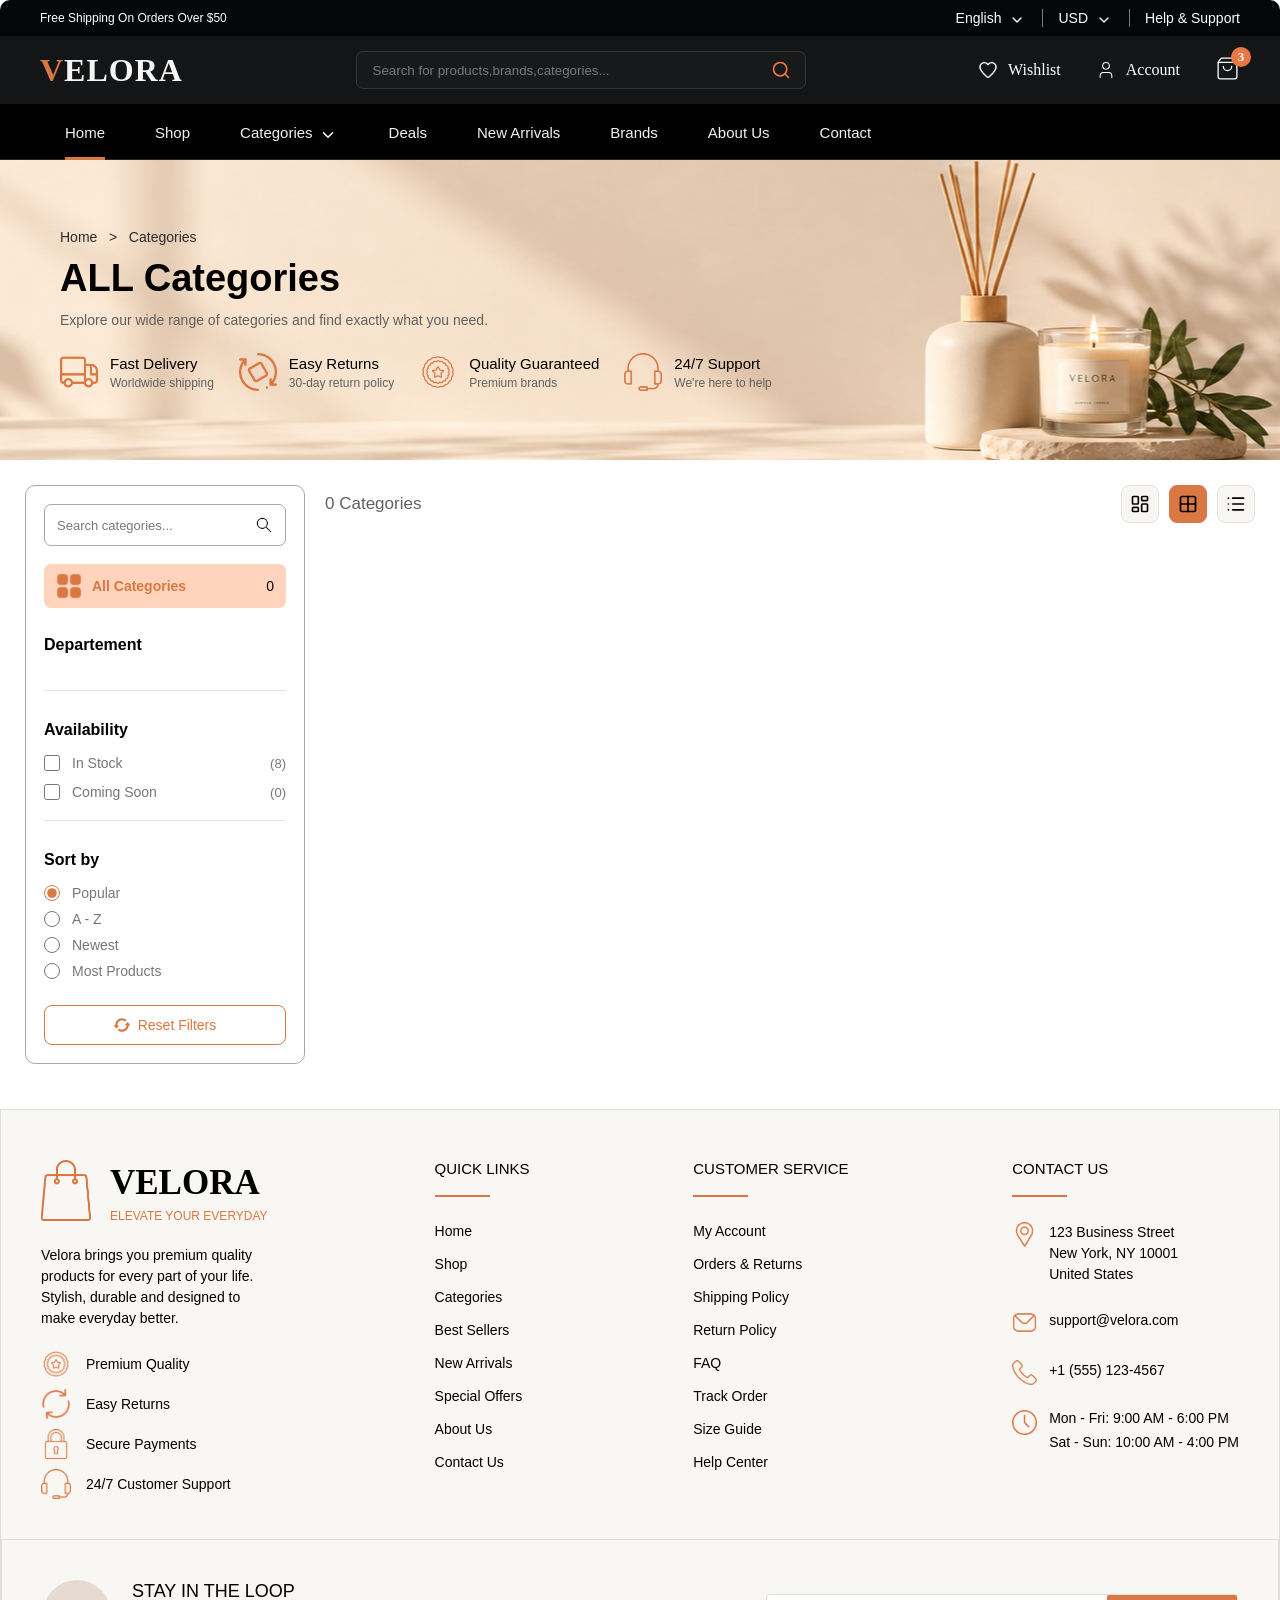
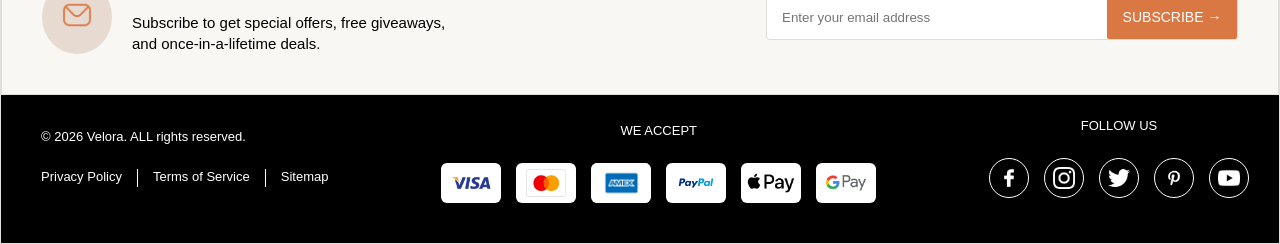
==== commit 150959a5: "delete html card and html department and compensating it javaScript function" ====
--- a/categories.html
+++ b/categories.html
@@ -231,8 +231,8 @@
                   All Categories
                 </span>
               </div>
-              <span class="all-categories-count">
-                8
+              <span class="all-categories-count js-all-categories-count">
+                0
               </span>
 
             </div>
@@ -240,40 +240,7 @@
             <!-- Department Filter -->
             <div class="department-filter">
               <p class="filter-title">Departement</p>
-              <div class="filter-options">
-                <label class="filter-option">
-                  <div class="filter-option-content">
-                    <input type="checkbox" name="departement" value="kitchen" class="filter-checkbox">
-                    <span class="filter-option-label">
-                      Kitchen
-                    </span>
-                  </div>
-                  <span class="filter-option-count">(3)</span>
-                </label>
-
-                <label class="filter-option">
-                  <div class="filter-option-content">
-                    <input type="checkbox" name="departement" value="appliances" class="filter-checkbox">
-                    <span class="filter-option-label">
-                      Appliances
-                    </span>
-                  </div>
-                  <span class="filter-option-count">
-                    (5)
-                  </span>
-                </label>
-
-                <label class="filter-option">
-                  <div class="filter-option-content">
-                    <input type="checkbox" name="departement" value="tableware" class="filter-checkbox">
-                    <span class="filter-option-label">
-                      Tableware
-                    </span>
-                  </div>
-                  <span class="filter-option-count">
-                    (7)
-                  </span>
-                </label>
+              <div class="filter-options js-filter-options">
               </div>
 
             </div>
@@ -350,7 +317,7 @@
         <!-- Categories Main Content -->
         <div class="categories-content-wrapper">
           <div class="categories-toolbar">
-            <p class="categories-results-count">8 Categories</p>
+            <p class="categories-results-count js-categories-results-count">0 Categories</p>
             <div class="categories-view-switcher">
               <button type="button" class="categories-view-button view-compact" data-view="compact"
                 aria-label="Compact view" aria-pressed="false">
@@ -366,97 +333,7 @@
               </button>
             </div>
           </div>
-          <main class="categories-main-content">
-
-            <a href="shop.html?category=kitchen" class="category-page-card js-category-card">
-              <div class="category-page-img">
-                <img src="assets/images/categories/kitchen.png" alt="Kitchen products" class="category-page-image">
-              </div>
-              <div class="category-page-details">
-                <div class="category-page-icon-wrapper">
-                  <img src="assets/icons/pot.png" alt="" class="category-page-icon">
-                </div>
-                <div class="category-page-info">
-                  <span class="category-page-name">
-                    Kitchen
-                  </span>
-                  <span class="category-page-count">
-                    120+ items
-                  </span>
-                </div>
-              </div>
-            </a>
-
-            <a href="shop.html?category=appliances" class="category-page-card js-category-card">
-              <div class="category-page-img">
-                <img src="assets/images/categories/appliances.png" alt="Appliances products"
-                  class="category-page-image">
-              </div>
-              <div class="category-page-details">
-                <div class="category-page-icon-wrapper">
-                  <img src="assets/icons/mixer-blender.png" alt="" class="category-page-icon">
-                </div>
-                <div class="category-page-info">
-                  <span class="category-page-name">
-                    Appliances
-                  </span>
-                  <span class="category-page-count">85+ items</span>
-                </div>
-              </div>
-            </a>
-
-            <a href="shop.html?category=tableware" class="category-page-card js-category-card">
-              <div class="category-page-img">
-                <img src="assets/images/categories/tableware.png" alt="Tableware products" class="category-page-image">
-              </div>
-              <div class="category-page-details">
-                <div class="category-page-icon-wrapper">
-                  <img src="assets/icons/tableware-set.png" alt="" class="category-page-icon">
-                </div>
-                <div class="category-page-info">
-                  <span class="category-page-name">
-                    Tableware
-                  </span>
-                  <span class="category-page-count">150+ items</span>
-                </div>
-              </div>
-            </a>
-
-            <a href="shop.html?category=home-decor" class="category-page-card js-category-card">
-              <div class="category-page-img">
-                <img src="assets/images/categories/home decor.png" alt="Home Decor products"
-                  class="category-page-image">
-              </div>
-              <div class="category-page-details">
-                <div class="category-page-icon-wrapper">
-                  <img src="assets/icons/armchair.png" alt="" class="category-page-icon">
-                </div>
-                <div class="category-page-info">
-                  <span class="category-page-name">
-                    Home Decor
-                  </span>
-                  <span class="category-page-count">95+ items</span>
-                </div>
-              </div>
-            </a>
-
-            <a href="shop.html?category=electronics" class="category-page-card js-category-card">
-              <div class="category-page-img">
-                <img src="assets/images/categories/electronics.png" alt="Electronics products"
-                  class="category-page-image">
-              </div>
-              <div class="category-page-details">
-                <div class="category-page-icon-wrapper">
-                  <img src="assets/icons/monitor.png" alt="" class="category-page-icon">
-                </div>
-                <div class="category-page-info">
-                  <span class="category-page-name">
-                    Electronics
-                  </span>
-                  <span class="category-page-count">200+ items</span>
-                </div>
-              </div>
-            </a>
+          <main class="categories-main-content  js-categories-main-grid">
           </main>
         </div>
 
@@ -705,6 +582,9 @@
 
   </footer>
 
+
+  <script type="module" src="scripts/categories-page.js"></script>
+
 </body>
 
 </html>
--- a/styles/pages/categories-page/hero.css
+++ b/styles/pages/categories-page/hero.css
@@ -0,0 +1,91 @@
+#hero {
+  margin-top: 160px;
+  width: 100%;
+  height: 300px;
+  background-image: url("../../../assets/logo/background/background-category.png");
+
+  background-position: center 70%;
+  background-repeat: no-repeat;
+  position: relative;
+  z-index: 10;
+  display: flex;
+  align-items: center;
+
+}
+
+.hero-container {
+  margin: 25px;
+  padding: 35px;
+  display: flex;
+  display: flex;
+  flex-direction: column;
+  row-gap: 25px;
+}
+
+.hero-content {
+  display: flex;
+  flex-direction: column;
+  row-gap: 12px;
+}
+
+.hero-breadcrumb {
+  margin: 0;
+  color: #2c2c2c;
+  font-family: "Inter", sans-serif;
+  font-size: 14px;
+  font-weight: 400;
+}
+
+.hero-title {
+  margin: 0;
+  font-family: "Inter", sans-serif;
+  font-size: 38px;
+  font-weight: 900;
+}
+
+.hero-description {
+  margin: 0;
+  color: #616060;
+  font-family: "Inter", sans-serif;
+  font-size: 14px;
+  font-weight: 400;
+}
+
+.hero-highlights {
+  display: flex;
+  align-items: center;
+  gap: 25px;
+}
+
+.hero-highlight {
+  display: flex;
+  align-items: center;
+  gap: 12px;
+}
+
+.hero-highlight-icon {
+  height: 38px;
+  width: 38px;
+}
+
+.hero-highlight-content {
+  display: flex;
+  flex-direction: column;
+  row-gap: 4px;
+}
+
+.hero-highlight-title {
+  margin: 0;
+  font-family: "Inter", sans-serif;
+  font-size: 15px;
+  font-weight: 400;
+}
+
+.hero-highlight-text {
+  margin: 0;
+  color: #616060;
+  font-family: "Inter", sans-serif;
+  font-size: 12px;
+  font-weight: 400;
+
+}
--- a/styles/pages/categories-page/categories-page.css
+++ b/styles/pages/categories-page/categories-page.css
@@ -0,0 +1,417 @@
+#categories {
+  width: 100%;
+}
+
+
+.categories-container {
+  margin: 25px;
+  display: flex;
+  column-gap: 20px;
+  align-items: self-start;
+}
+
+.categories-sidebar {
+  box-sizing: border-box;
+  display: flex;
+  flex-direction: column;
+  row-gap: 20px;
+  border: 1px solid #a6a7a9;
+  padding: 18px;
+  border-radius: 10px;
+  width: 280px;
+  flex-shrink: 0;
+  background-color: #fff;
+}
+
+
+.sidebar-filter-group {
+  display: flex;
+  flex-direction: column;
+  row-gap: 18px;
+}
+
+
+.search-bar2 {
+  box-sizing: border-box;
+  display: flex;
+  align-items: center;
+  height: 42px;
+  width: 100%;
+  background-color: white;
+  border: 1px solid #a6a7a9;
+  border-radius: 7px;
+  overflow: hidden;
+  background-color: #fff;
+}
+
+.sidebar-search2,
+.all-categories-header,
+.reset-filters-button {
+  width: 100%;
+}
+
+.search-input2 {
+  flex: 1;
+  min-width: 0;
+  height: 100%;
+  padding: 0 12px;
+  border: none;
+  outline: none;
+  background: transparent;
+  font-family: "Inter", sans-serif;
+  font-size: 13px;
+}
+
+.search-input2::placeholder {
+  color: #77797d;
+}
+
+
+.search-button2 {
+  width: 100%;
+  width: 42px;
+  flex-shrink: 0;
+  display: flex;
+  align-items: center;
+  justify-content: center;
+  border: none;
+  background: transparent;
+  cursor: pointer;
+}
+
+.search-icon2 {
+  height: 20px;
+  width: 20px;
+  object-fit: contain;
+}
+
+
+.all-categories-header {
+  box-sizing: border-box;
+  border: none;
+  border-radius: 7px;
+  display: flex;
+  align-items: center;
+  justify-content: space-between;
+  padding: 10px 12px;
+  height: 44px;
+  width: 100%;
+  background-color: #ffd3bc;
+  cursor: pointer;
+}
+
+.all-categories-description {
+  display: flex;
+  align-items: center;
+  gap: 10px;
+  min-width: 0;
+}
+
+.all-categories-icon {
+  height: 26px;
+  width: 26px;
+  flex-shrink: 0;
+  object-fit: contain;
+}
+
+.all-categories-title {
+  font-size: 14px;
+  font-family: "Inter", sans-serif;
+  font-weight: 600;
+  color: #D97843;
+}
+
+.all-categories-count {
+  font-size: 14px;
+  font-family: "Inter", sans-serif;
+  font-weight: 500;
+  color: black;
+}
+
+.department-filter,
+.availability-filter,
+.sorting-filter {
+  margin-top: 10px;
+  display: flex;
+  flex-direction: column;
+  row-gap: 16px;
+}
+
+.department-filter,
+.availability-filter {
+  padding-bottom: 20px;
+  border-bottom: 1px solid #e2e4e8;
+}
+
+.filter-title {
+  margin: 0;
+  font-size: 16px;
+  font-family: "Inter", sans-serif;
+  font-weight: 600;
+  color: black;
+}
+
+.filter-options {
+  display: flex;
+  flex-direction: column;
+  row-gap: 13px;
+}
+
+.filter-option {
+  display: flex;
+  align-items: center;
+  justify-content: space-between;
+  width: 100%;
+  cursor: pointer;
+}
+
+.filter-option-content {
+  display: flex;
+  align-items: center;
+  gap: 12px;
+  min-width: 0;
+}
+
+.filter-checkbox {
+  width: 16px;
+  height: 16px;
+  margin: 0;
+  flex-shrink: 0;
+  accent-color: #D97843;
+  cursor: pointer;
+}
+
+.filter-option-label,
+.sort-option-label {
+  font-family: "Inter", sans-serif;
+  font-size: 14px;
+  font-weight: 400;
+  color: #777;
+}
+
+.filter-option-count {
+  font-family: "Inter", sans-serif;
+  font-size: 13px;
+  color: #777;
+  margin-left: 12px;
+}
+
+
+
+.sort-options {
+  display: flex;
+  flex-direction: column;
+  row-gap: 10px;
+}
+
+.sort-option {
+  display: flex;
+  gap: 12px;
+  align-items: center;
+  cursor: pointer;
+}
+
+.sort-radio {
+  width: 16px;
+  height: 16px;
+  margin: 0;
+  flex-shrink: 0;
+  accent-color: #D97843;
+  cursor: pointer;
+}
+
+
+.reset-filters-button {
+  box-sizing: border-box;
+  display: flex;
+  align-items: center;
+  justify-content: center;
+  gap: 8px;
+  width: 100%;
+  min-height: 40px;
+  margin-top: 10px;
+  padding: 8px 12px;
+  border: 1px solid #d97843;
+  border-radius: 8px;
+  background-color: transparent;
+  cursor: pointer;
+  transition:
+    background-color 0.25s ease,
+    color 0.25s ease;
+}
+
+.reset-filters-button:hover {
+  background-color: #fff0e8;
+}
+
+.reset-filters-icon {
+  height: 16px;
+  width: 16px;
+  object-fit: contain;
+}
+
+.reset-filters-text {
+  font-family: "Inter", sans-serif;
+  font-size: 14px;
+  font-weight: 500;
+  color: #D97843;
+}
+
+
+.categories-content-wrapper {
+  flex: 1;
+  min-width: 0;
+  display: flex;
+  flex-direction: column;
+  gap: 20px;
+}
+
+.categories-toolbar {
+  display: flex;
+  justify-content: space-between;
+  align-items: center;
+  gap: 16px
+}
+
+.categories-results-count {
+  margin: 0;
+  font-family: "Inter", sans-serif;
+  font-size: 17px;
+  font-weight: 500;
+  color: #616060;
+}
+
+.categories-view-switcher {
+  display: flex;
+  gap: 10px;
+  align-items: center;
+
+}
+
+.categories-view-button {
+  display: flex;
+  align-items: center;
+  justify-content: center;
+  height: 38px;
+  width: 38px;
+  border: 1px solid #e5e2df;
+  border-radius: 8px;
+  background-color: #f7f6f3;
+  cursor: pointer;
+  transition: background-color 0.25s ease;
+}
+
+.categories-view-button.is-active {
+  background-color: #d97843;
+  border-color: #d97843;
+}
+
+.categories-view-icon {
+  height: 20px;
+  width: 20px;
+  object-fit: contain;
+}
+
+.categories-main-content {
+  margin-top: 14px;
+  flex: 1;
+  min-width: 0;
+  display: grid;
+  grid-template-columns: repeat(4, minmax(0, 1fr));
+  gap: 24px;
+  align-content: start;
+}
+
+
+.category-page-card {
+  display: flex;
+  flex-direction: column;
+  min-width: 0;
+  overflow: hidden;
+  border: 1px solid #e5e2df;
+  border-radius: 12px;
+  background-color: #fff;
+  text-decoration: none;
+  cursor: pointer;
+  transition:
+    transform 0.3s ease,
+    box-shadow 0.3s ease,
+    border-color 0.3s ease;
+}
+
+.category-page-card:hover {
+  transform: translateY(-4px);
+  border-color: #e6c3af;
+  box-shadow: 0 8px 24px rgba(0, 0, 0, 0.07);
+}
+
+.category-page-img {
+  display: flex;
+  align-items: center;
+  justify-content: center;
+  width: 100%;
+  height: 190px;
+  padding: 15px;
+  box-sizing: border-box;
+  background-color: #f7f6f3;
+}
+
+.category-page-image {
+  display: block;
+  width: 100%;
+  height: 100%;
+  object-fit: contain;
+  transition: transform 0.3s ease;
+}
+
+.category-page-card:hover .category-page-image {
+  transform: scale(1.04);
+}
+
+.category-page-details {
+  display: flex;
+  align-items: center;
+  gap: 12px;
+  padding: 16px;
+
+}
+
+.category-page-icon-wrapper {
+  display: flex;
+  align-items: center;
+  justify-content: center;
+  background-color: hsl(27, 56%, 94%);
+  height: 42px;
+  width: 42px;
+  flex-shrink: 0;
+  border-radius: 50%;
+}
+
+.category-page-icon {
+  height: 26px;
+  width: 26px;
+  object-fit: contain;
+}
+
+.category-page-info {
+  display: flex;
+  flex-direction: column;
+  row-gap: 5px;
+  min-width: 0;
+  align-items: flex-start;
+
+}
+
+.category-page-name {
+  font-family: "Inter", sans-serif;
+  font-size: 16px;
+  font-weight: 600;
+  color: #111111;
+}
+
+.category-page-count {
+  font-family: "Inter", sans-serif;
+  font-size: 13px;
+  font-weight: 400;
+  color: #616060;
+}
--- a/styles/components/footer.css
+++ b/styles/components/footer.css
@@ -273,7 +273,7 @@
 
   border-radius: 50%;
   background-color: #e7dad1;
-  padding: 22px;
+  padding: 20px;
 
 }
 
